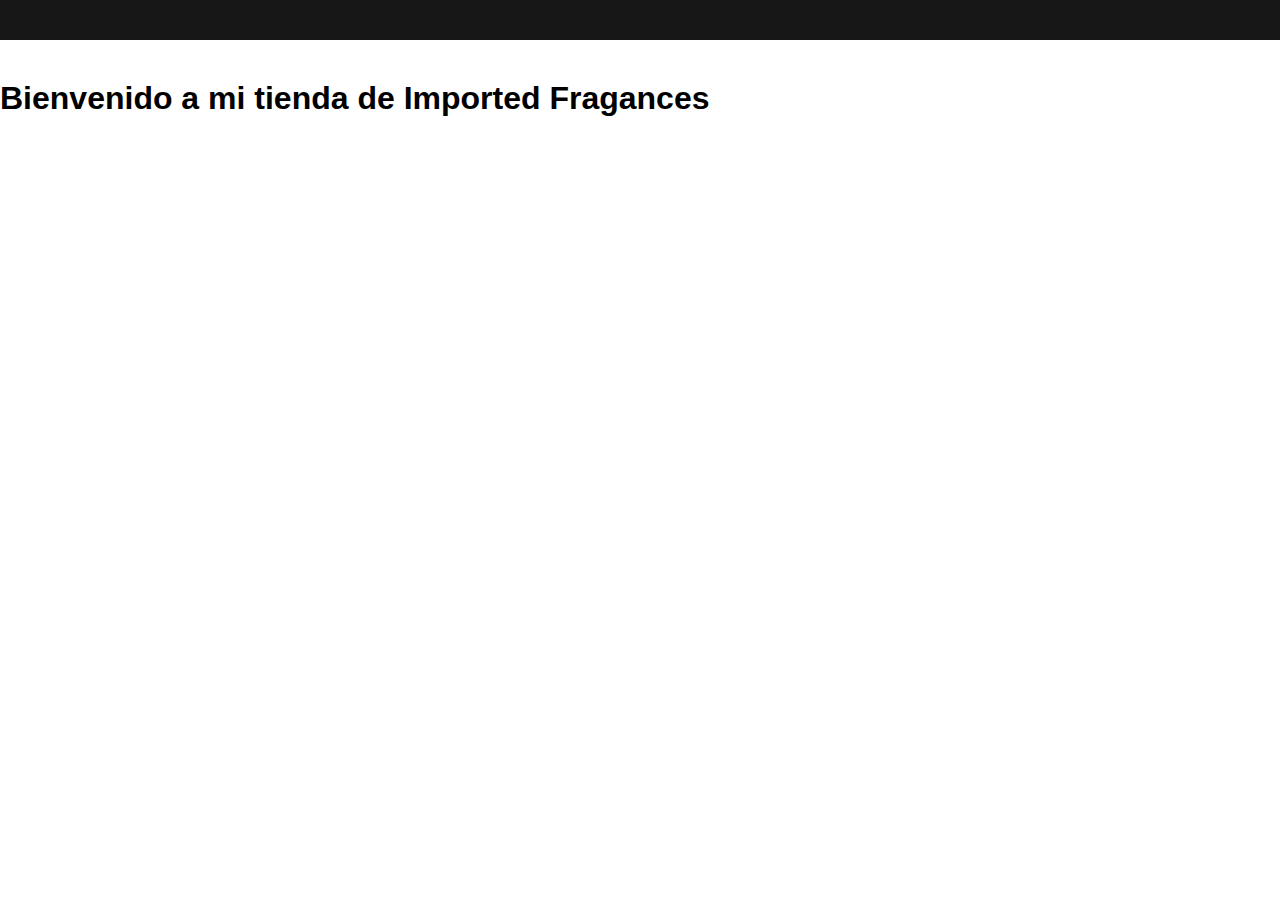
==== pages/index.html @ 60d571ef "simulador interactivo" ====
<!DOCTYPE html>
<html lang="en">
<head>
    <meta charset="UTF-8">
    <meta http-equiv="X-UA-Compatible" content="IE=edge">
    <meta name="viewport" content="width=device-width, initial-scale=1.0">
    <title>Imported fragances</title>
    <script src="../js/index.js"></script>
    <link rel="stylesheet" href="../css/style.css">
    <script src="../js/index.js"></script>
</head>
<body>
    <header>
        
    </header>

    <main>
        <h1>Bienvenido a mi tienda de Imported Fragances</h1>
    </main>

    <header>

    </header>
    
</body>
</html>
---- css/style.css ----
* {
  margin: 0;
  padding: 0;
  box-sizing: border-box;
}

body {
  font-family: Arial, sans-serif;
}

header {
  position: fixed;
  top: 0;
  left: 0;
  width: 100%;
  background-color: rgba(0, 0, 0, 0.7);
  color: #fff;
  padding: 20px;
  display: flex;
  justify-content: space-between;
  align-items: center;
}

.logo img {
  height: 50px;
}

nav ul {
  list-style: none;
  display: flex;
}

nav ul li {
  margin-right: 20px;
}

nav ul li a {
  color: #fff;
  text-decoration: none;
}

nav ul li a:hover {
  text-decoration: underline;
}

main {
  padding-top: 80px;
}

.hero-section {
  position: relative;
  height: 400px;
  margin-bottom: 50px;
}

.hero-image img {
  width: 100%;
  height: 100%;
  object-fit: cover;
}

.hero-content {
  position: absolute;
  top: 50%;
  left: 50%;
  transform: translate(-50%, -50%);
  text-align: center;
  color: #fff;
}

.title {
  font-size: 36px;
  font-weight: bold;
  margin-bottom: 20px;
}

.subtitle {
  font-size: 18px;
  margin-bottom: 40px;
}

.products-nav {
  background-color: rgba(0, 0, 0, 0.7);
  padding: 10px 20px;
}

.products-nav ul li {
  display: inline;
  margin-right: 20px;
}

.products-nav ul li a {
  color: #fff;
  text-decoration: none;
}

.products-nav ul li a:hover {
  text-decoration: underline;
}

.cards-section {
  display: flex;
  justify-content: center;
  align-items: center;
}

.card {
  width: 300px;
  border: 1px solid #ccc;
  border-radius: 5px;
  padding: 20px;
  margin: 10px;
  text-align: center;
}

.card img {
  width: 100%;
  height: 200px;
  object-fit: cover;
  border-radius: 5px;
  margin-bottom: 10px;
}

.card-title {
  font-size: 24px;
  font-weight: bold;
  margin-bottom: 10px;
}

.card-paragraph {
  margin-bottom: 10px;
}

.card-button {
  background-color: #007bff;
  color: #fff;
  border: none;
  padding: 10px 20px;
  border-radius: 5px;
  cursor: pointer;
}

footer {
  background-color: #f0f0f0;
  padding: 20px;
  text-align: center;
}

.social-media a {
  margin: 0 10px;
}

.social-media img {
  height: 30px;
}
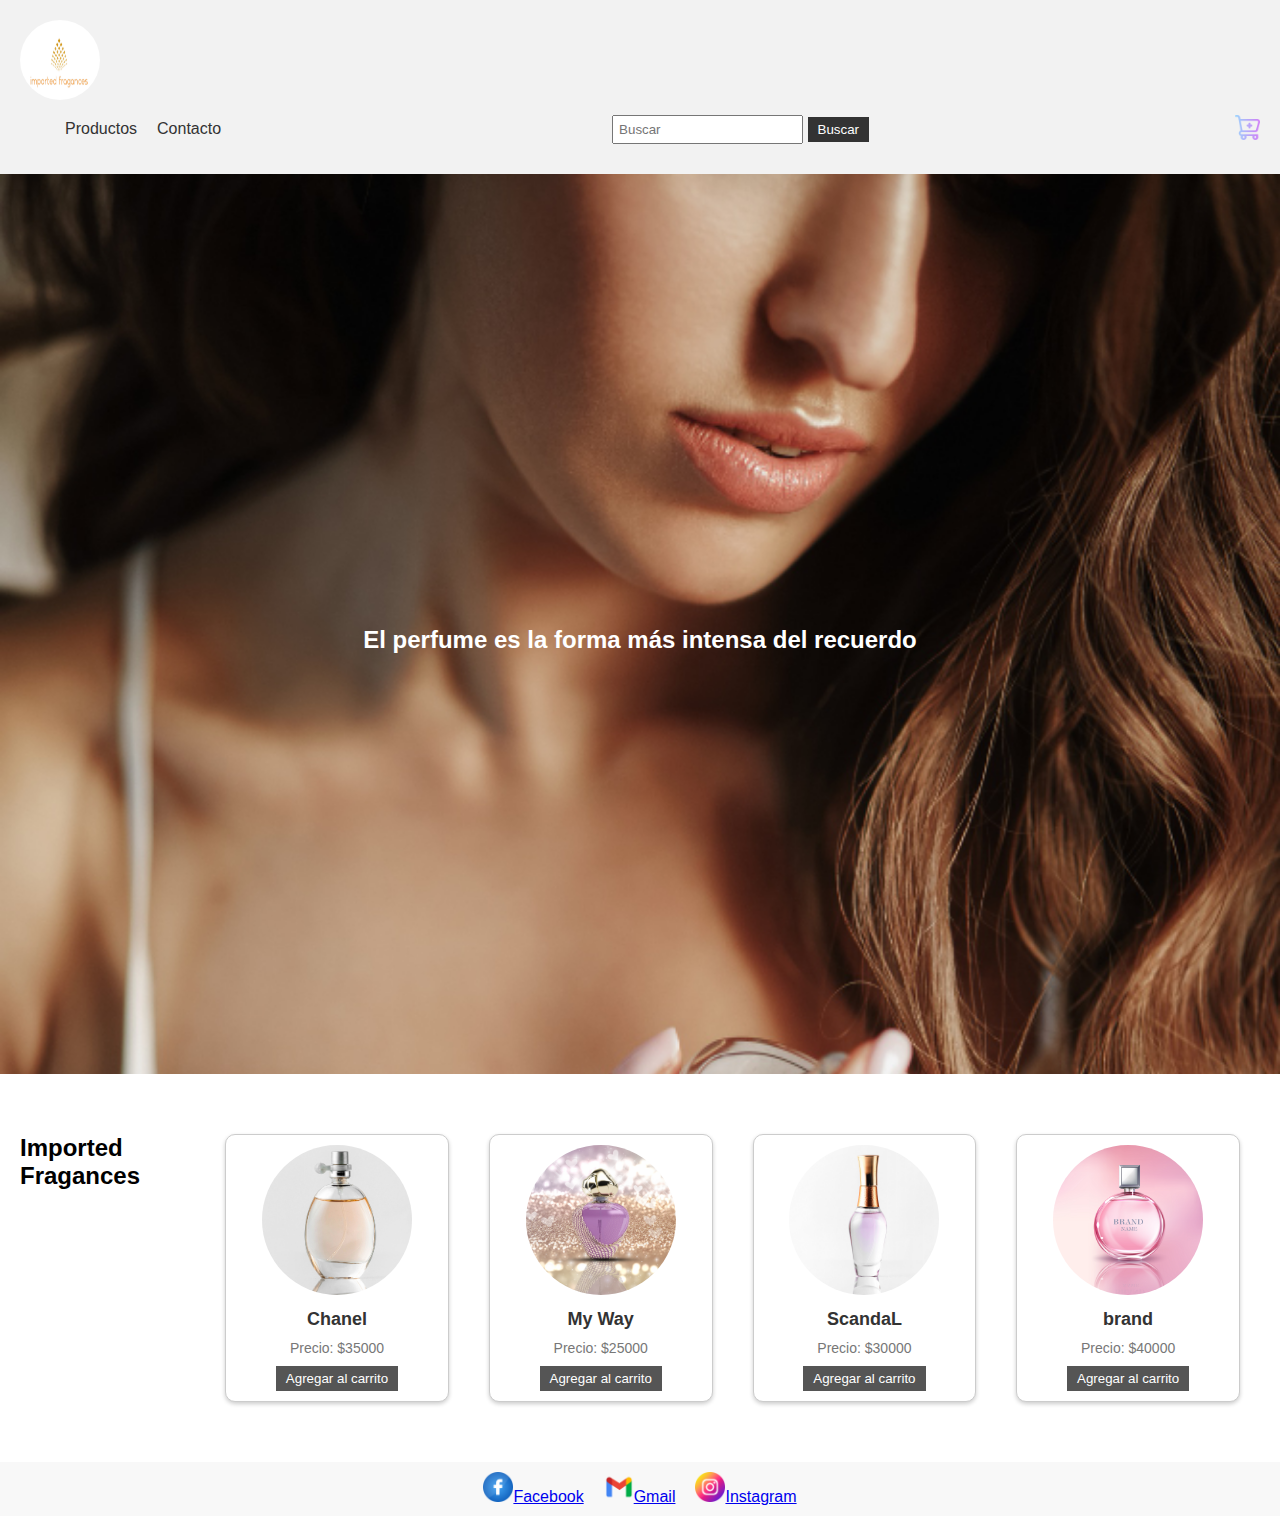
==== commit 371a029b: "html" ====
--- a/pages/index.html
+++ b/pages/index.html
@@ -5,23 +5,86 @@
     <meta http-equiv="X-UA-Compatible" content="IE=edge">
     <meta name="viewport" content="width=device-width, initial-scale=1.0">
     <title>Imported fragances</title>
-    <script src="../js/index.js"></script>
+    <script src="."></script>
     <link rel="stylesheet" href="../css/style.css">
-    <script src="../js/index.js"></script>
 </head>
 <body>
     <header>
+        <div class="logo">
+          <img src="../asset/IMG/Captura de pantalla 2023-06-18 005926.png" alt="Imported Fragances">
+        </div>
+        <nav>
+          <ul>
+            <li><a href="#productos">Productos</a></li>
+            <li><a href="#contacto">Contacto</a></li>
+          </ul>
+          <form>
+            <input type="text" placeholder="Buscar">
+            <button type="submit">Buscar</button>
+          </form>
+          <div class="cart">
+            <img src="../asset/IMG/anadir-a-la-cesta.png" alt="">
+          </div>
+        </nav>
+    </header>
+      
+    <main>
+        <section id="inicio">
+          <div class="intro">
+            <img src="../asset/IMG/novia-sostiene-botella-perfume-sus-brazos-tiernos.jpg" alt="Foto redonda">
+            <h1>El perfume es la forma más intensa del recuerdo</h1>
+          </div>
+        </section>
         
-    </header>
+        <section id="productos">
+          <h2>Imported Fragances</h2>
+          <div class="product-card">
+            <img src="../asset/IMG/botella-fragancia-vista-frontal-transparente-piso-blanco.jpg" alt="Producto 1">
+            <h3>Chanel</h3>
+            <p>Precio: $35000</p>
+            <div class="cart">
+                <button class="add-to-cart" onclick="addToCart(1)">Agregar al carrito</button>
+            </div>
+          </div>
+          
+          <div class="product-card">
+            <img src="../asset/IMG/perfume-container.jpg" alt="Producto 2">
+            <h3>My Way</h3>
+            <p>Precio: $25000</p>
+            <div class="cart">
+                <button class="add-to-cart" onclick="addToCart(2)">Agregar al carrito</button>
+            </div>
+          </div>
+          
+          <div class="product-card">
+            <img src="../asset/IMG/chanel.jpg" alt="Producto 3">
+            <h3>ScandaL</h3>
+            <p>Precio: $30000</p>
+            <div class="cart">
+                <button class="add-to-cart" onclick="addToCart(3)">Agregar al carrito</button>
+            </div>
+          </div>
+          
+          <div class="product-card">
+            <img src="../asset/IMG/brand.jpg" alt="Producto 4">
+            <h3>brand</h3>
+            <p>Precio: $40000</p>
+            <div class="cart">
+                <button class="add-to-cart" onclick="addToCart(4)">Agregar al carrito</button>
+            </div>
+          </div>
+        </section>
+    </main>
+                
+          <footer>
+            <ul>
+              <li><a href="#"><img src="../asset/IMG/facebook.png" alt="">Facebook</a></li>
+              <li><a href="#"><img src="../asset/IMG/gmail.png" alt="">Gmail</a></li>
+              <li><a href="#"><img src="../asset/IMG/instagram.png" alt="">Instagram</a></li>
+            </ul>
+          </footer>
+          </body>
+          </html>
 
-    <main>
-        <h1>Bienvenido a mi tienda de Imported Fragances</h1>
-    </main>
 
-    <header>
-
-    </header>
-    
-</body>
-</html>
     --- a/css/style.css
+++ b/css/style.css
@@ -1,155 +1,179 @@
-* {
+/* Estilos generales */
+body {
   margin: 0;
   padding: 0;
-  box-sizing: border-box;
-}
-
-body {
   font-family: Arial, sans-serif;
 }
 
+/* Estilo del header */
 header {
-  position: fixed;
-  top: 0;
-  left: 0;
-  width: 100%;
-  background-color: rgba(0, 0, 0, 0.7);
-  color: #fff;
+  background-color: #f2f2f2;
   padding: 20px;
-  display: flex;
-  justify-content: space-between;
-  align-items: center;
 }
 
-.logo img {
-  height: 50px;
-}
-
-nav ul {
-  list-style: none;
-  display: flex;
-}
-
-nav ul li {
+header .logo {
   margin-right: 20px;
 }
 
-nav ul li a {
-  color: #fff;
-  text-decoration: none;
+header .logo img {
+  width: 80px;
+  height: 80px;
+  border-radius: 50%;
 }
 
-nav ul li a:hover {
-  text-decoration: underline;
+header nav {
+  display: flex;
+  align-items: center;
+  justify-content: space-between;
 }
 
-main {
-  padding-top: 80px;
+header nav ul {
+  list-style: none;
+  display: flex;
+  align-items: center;
+  margin-right: 20px;
 }
 
-.hero-section {
-  position: relative;
-  height: 400px;
-  margin-bottom: 50px;
+header nav ul li {
+  margin-right: 10px;
 }
 
-.hero-image img {
-  width: 100%;
-  height: 100%;
-  object-fit: cover;
+header nav ul li a {
+  text-decoration: none;
+  color: #333;
+  padding: 5px;
 }
 
-.hero-content {
+header form {
+  margin-right: 10px;
+}
+
+header form input[type="text"] {
+  padding: 5px;
+}
+
+header form button[type="submit"] {
+  padding: 5px 10px;
+  background-color: #333;
+  color: #fff;
+  border: none;
+  cursor: pointer;
+}
+
+header .cart img {
+  width: 25px;
+  height: 25px;
+}
+
+/* Estilo para secciones del main */
+section {
+  margin-bottom: 20px;
+}
+
+/* Estilos adicionales según tus necesidades */
+
+
+/* Estilo de la primera sección */
+#inicio {
+  background-color: #f2f2f2; /* Color de fondo para la sección */
+}
+
+#inicio .intro {
+  position: relative;
+  width: 100%;
+  height: 100vh; /* Altura del 100% del viewport */
+  overflow: hidden;
+  z-index: 1; /* Asegura que la sección esté en una capa inferior */
+}
+
+#inicio .intro img {
+  position: absolute;
+  top: 0;
+  left: 50%;
+  transform: translateX(-50%);
+  width: 100%;
+  height: auto;
+}
+
+#inicio .intro h1 {
   position: absolute;
   top: 50%;
   left: 50%;
   transform: translate(-50%, -50%);
-  text-align: center;
-  color: #fff;
-}
-
-.title {
-  font-size: 36px;
-  font-weight: bold;
-  margin-bottom: 20px;
-}
-
-.subtitle {
-  font-size: 18px;
-  margin-bottom: 40px;
-}
-
-.products-nav {
-  background-color: rgba(0, 0, 0, 0.7);
-  padding: 10px 20px;
-}
-
-.products-nav ul li {
-  display: inline;
-  margin-right: 20px;
-}
-
-.products-nav ul li a {
-  color: #fff;
-  text-decoration: none;
-}
-
-.products-nav ul li a:hover {
-  text-decoration: underline;
-}
-
-.cards-section {
-  display: flex;
-  justify-content: center;
-  align-items: center;
-}
-
-.card {
-  width: 300px;
-  border: 1px solid #ccc;
-  border-radius: 5px;
-  padding: 20px;
-  margin: 10px;
+  color: #ffffff;
+  font-size: 24px;
   text-align: center;
 }
 
-.card img {
-  width: 100%;
-  height: 200px;
-  object-fit: cover;
-  border-radius: 5px;
-  margin-bottom: 10px;
+/* Resto de estilos... */
+
+
+/* Estilos para las tarjetas de producto */
+#productos {
+  display: flex;
+  justify-content: center;
+  padding: 20px;
 }
 
-.card-title {
-  font-size: 24px;
-  font-weight: bold;
-  margin-bottom: 10px;
+.product-card {
+  width: 250px;
+  margin: 20px;
+  padding: 10px;
+  border: 1px solid #ccc;
+  text-align: center;
+  background-color: #fff;
+  border-radius: 10px;
+  box-shadow: 0 2px 4px rgba(0, 0, 0, 0.2);
 }
 
-.card-paragraph {
+.product-card img {
+  width: 150px;
+  height: 150px;
+  object-fit: cover;
   margin-bottom: 10px;
+  border-radius: 50%;
 }
 
-.card-button {
-  background-color: #007bff;
+.product-card h3 {
+  margin: 0;
+  font-size: 18px;
+  color: #333;
+}
+
+.product-card p {
+  margin: 10px 0;
+  font-size: 14px;
+  color: #777;
+}
+
+.product-card .cart button {
+  padding: 5px 10px;
+  background-color: #555;
   color: #fff;
   border: none;
-  padding: 10px 20px;
-  border-radius: 5px;
-  cursor: pointer;
 }
 
+/* Estilos para el footer */
 footer {
-  background-color: #f0f0f0;
-  padding: 20px;
-  text-align: center;
+  background-color: #f8f8f8;
+  padding: 10px;
 }
 
-.social-media a {
+footer ul {
+  display: flex;
+  justify-content: center;
+  list-style: none;
+  margin: 0;
+  padding: 0;
+}
+
+footer ul li {
   margin: 0 10px;
 }
 
-.social-media img {
-  height: 30px;
-}+footer ul li a img {
+  width: 30px;
+}
+
+
+
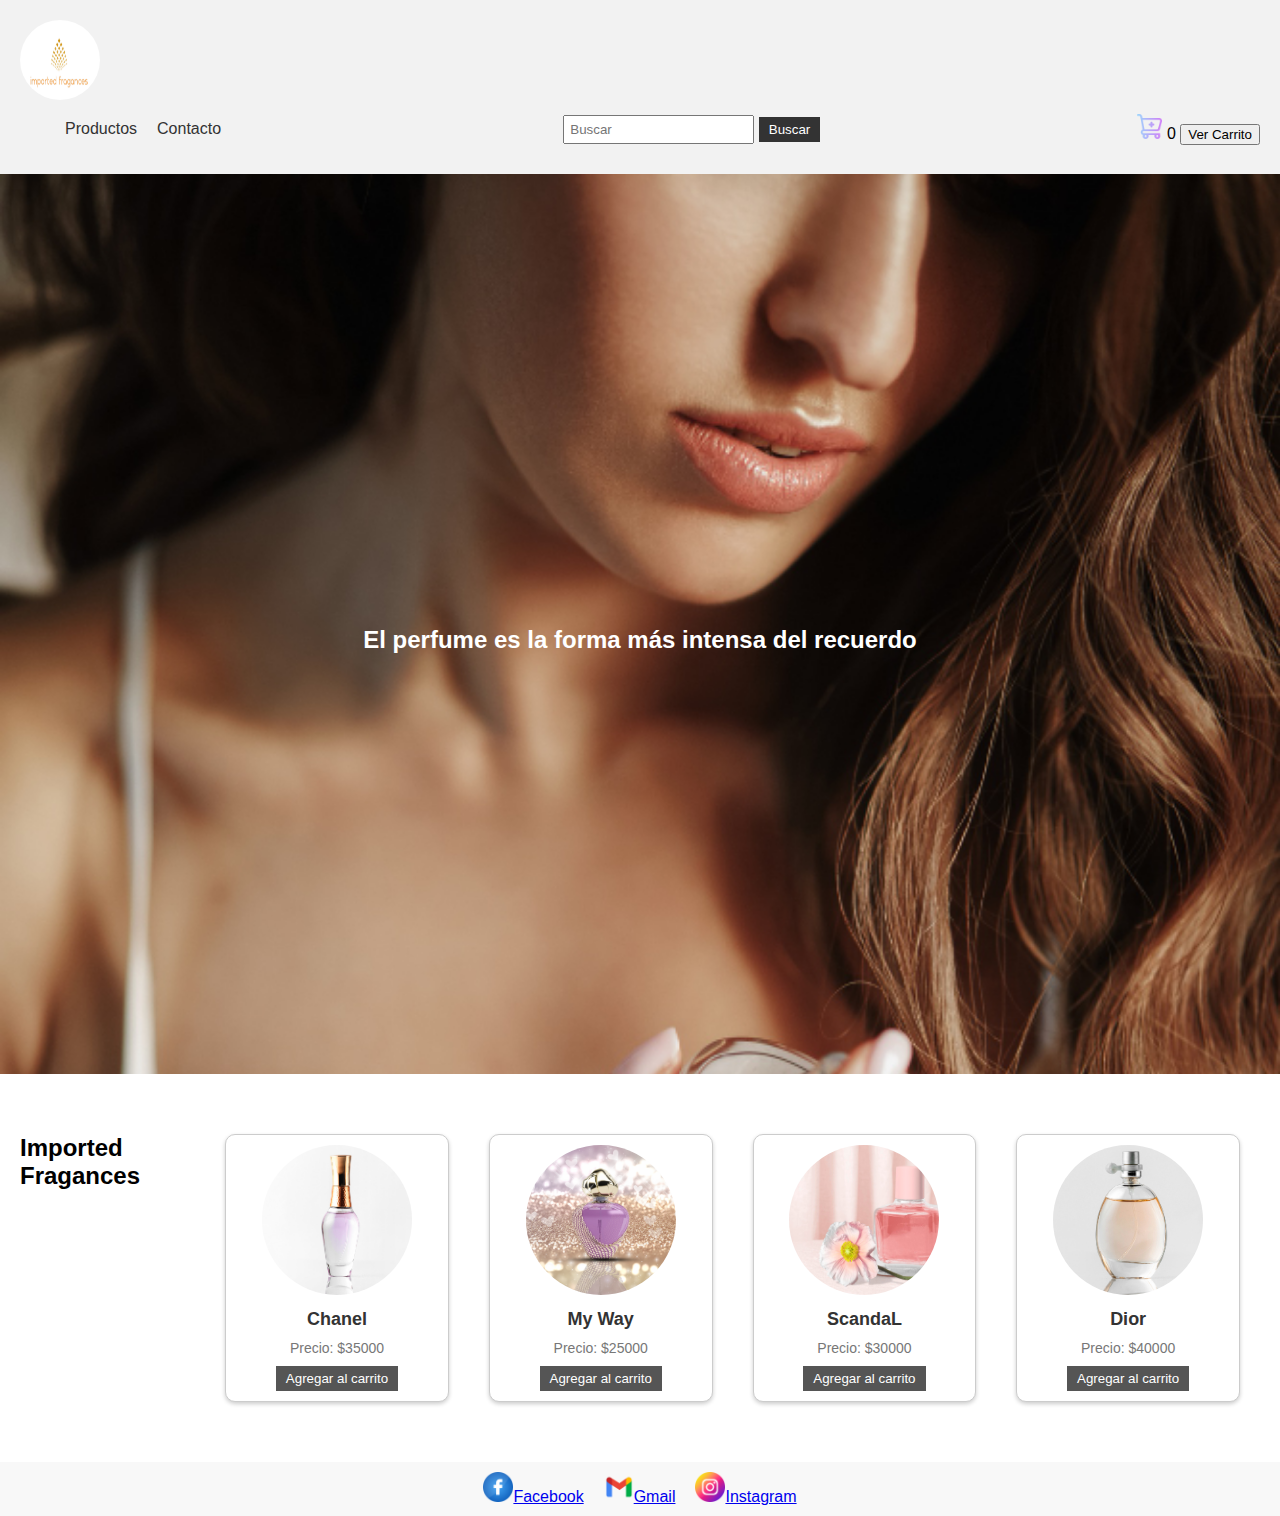
==== commit 46beeabd: "Tercera pre-entrega, Json, Storage, Dom, eventos del usuario" ====
--- a/pages/index.html
+++ b/pages/index.html
@@ -5,8 +5,44 @@
     <meta http-equiv="X-UA-Compatible" content="IE=edge">
     <meta name="viewport" content="width=device-width, initial-scale=1.0">
     <title>Imported fragances</title>
-    <script src="."></script>
     <link rel="stylesheet" href="../css/style.css">
+    <style>
+      /* Estilos para la ventana emergente */
+      #cartModal {
+        display: none;
+        position: fixed;
+        z-index: 1;
+        left: 0;
+        top: 0;
+        width: 100%;
+        height: 100%;
+        overflow: auto;
+        background-color: rgba(0, 0, 0, 0.5);
+      }
+
+      .modal-content {
+        background-color: #fefefe;
+        margin: 10% auto;
+        padding: 20px;
+        border: 1px solid #888;
+        width: 80%;
+      }
+
+      .close {
+        color: #aaa;
+        float: right;
+        font-size: 28px;
+        font-weight: bold;
+        cursor: pointer;
+      }
+
+      .close:hover,
+      .close:focus {
+        color: black;
+        text-decoration: none;
+        cursor: pointer;
+      }
+    </style>
 </head>
 <body>
     <header>
@@ -18,12 +54,14 @@
             <li><a href="#productos">Productos</a></li>
             <li><a href="#contacto">Contacto</a></li>
           </ul>
-          <form>
-            <input type="text" placeholder="Buscar">
+          <form id="searchForm">
+            <input type="text" placeholder="Buscar" id="searchInput">
             <button type="submit">Buscar</button>
           </form>
           <div class="cart">
             <img src="../asset/IMG/anadir-a-la-cesta.png" alt="">
+            <span id="cartCount">0</span>
+            <button id="cartButton">Ver Carrito</button>
           </div>
         </nav>
     </header>
@@ -39,52 +77,73 @@
         <section id="productos">
           <h2>Imported Fragances</h2>
           <div class="product-card">
-            <img src="../asset/IMG/botella-fragancia-vista-frontal-transparente-piso-blanco.jpg" alt="Producto 1">
+            <img src="../asset/IMG/chanel.jpg" alt="Chanel">
             <h3>Chanel</h3>
             <p>Precio: $35000</p>
             <div class="cart">
-                <button class="add-to-cart" onclick="addToCart(1)">Agregar al carrito</button>
+                <button class="add-to-cart" data-product-name="Chanel">Agregar al carrito</button>
             </div>
           </div>
           
           <div class="product-card">
-            <img src="../asset/IMG/perfume-container.jpg" alt="Producto 2">
+            <img src="../asset/IMG/perfume-container.jpg" alt="My Way">
             <h3>My Way</h3>
             <p>Precio: $25000</p>
             <div class="cart">
-                <button class="add-to-cart" onclick="addToCart(2)">Agregar al carrito</button>
+                <button class="add-to-cart" data-product-name="My Way">Agregar al carrito</button>
             </div>
           </div>
           
           <div class="product-card">
-            <img src="../asset/IMG/chanel.jpg" alt="Producto 3">
+            <img src="../asset/IMG/botella-perfume-producto-belleza.jpg" alt="ScandaL">
             <h3>ScandaL</h3>
             <p>Precio: $30000</p>
             <div class="cart">
-                <button class="add-to-cart" onclick="addToCart(3)">Agregar al carrito</button>
+                <button class="add-to-cart" data-product-name="ScandaL">Agregar al carrito</button>
             </div>
           </div>
           
           <div class="product-card">
-            <img src="../asset/IMG/brand.jpg" alt="Producto 4">
-            <h3>brand</h3>
+            <img src="../asset/IMG/botella-fragancia-vista-frontal-transparente-piso-blanco.jpg" alt="Dior">
+            <h3>Dior</h3>
             <p>Precio: $40000</p>
             <div class="cart">
-                <button class="add-to-cart" onclick="addToCart(4)">Agregar al carrito</button>
+                <button class="add-to-cart" data-product-name="Dior">Agregar al carrito</button>
             </div>
           </div>
         </section>
     </main>
                 
-          <footer>
-            <ul>
-              <li><a href="#"><img src="../asset/IMG/facebook.png" alt="">Facebook</a></li>
-              <li><a href="#"><img src="../asset/IMG/gmail.png" alt="">Gmail</a></li>
-              <li><a href="#"><img src="../asset/IMG/instagram.png" alt="">Instagram</a></li>
-            </ul>
-          </footer>
-          </body>
-          </html>
+    <footer>
+        <ul>
+          <li><a href="#"><img src="../asset/IMG/facebook.png" alt="">Facebook</a></li>
+          <li><a href="#"><img src="../asset/IMG/gmail.png" alt="">Gmail</a></li>
+          <li><a href="#"><img src="../asset/IMG/instagram.png" alt="">Instagram</a></li>
+        </ul>
+    </footer>
+
+    <!-- Ventana emergente del carrito de compra -->
+    <div id="cartModal">
+      <div class="modal-content">
+        <span class="close">&times;</span>
+        <h3>Carrito de Compra</h3>
+        <div id="cartProducts"></div>
+        <p id="cartTotal"></p>
+      </div>
+    </div>
+
+    <script src="../js/index.js"></script>
+</body>
+</html>
 
 
-    +
+
+
+
+
+
+
+
+
+
--- a/css/style.css
+++ b/css/style.css
@@ -105,7 +105,7 @@
   text-align: center;
 }
 
-/* Resto de estilos... */
+
 
 
 /* Estilos para las tarjetas de producto */
@@ -153,6 +153,22 @@
   border: none;
 }
 
+/* Estilos adicionales según tus necesidades */
+.add-to-cart {
+  background-color: #333;
+  color: #fff;
+  border: none;
+  cursor: pointer;
+  padding: 5px 10px;
+  transition: background-color 0.3s, color 0.3s;
+}
+
+.add-to-cart:hover {
+  background-color: #fff;
+  color: #333;
+}
+
+
 /* Estilos para el footer */
 footer {
   background-color: #f8f8f8;
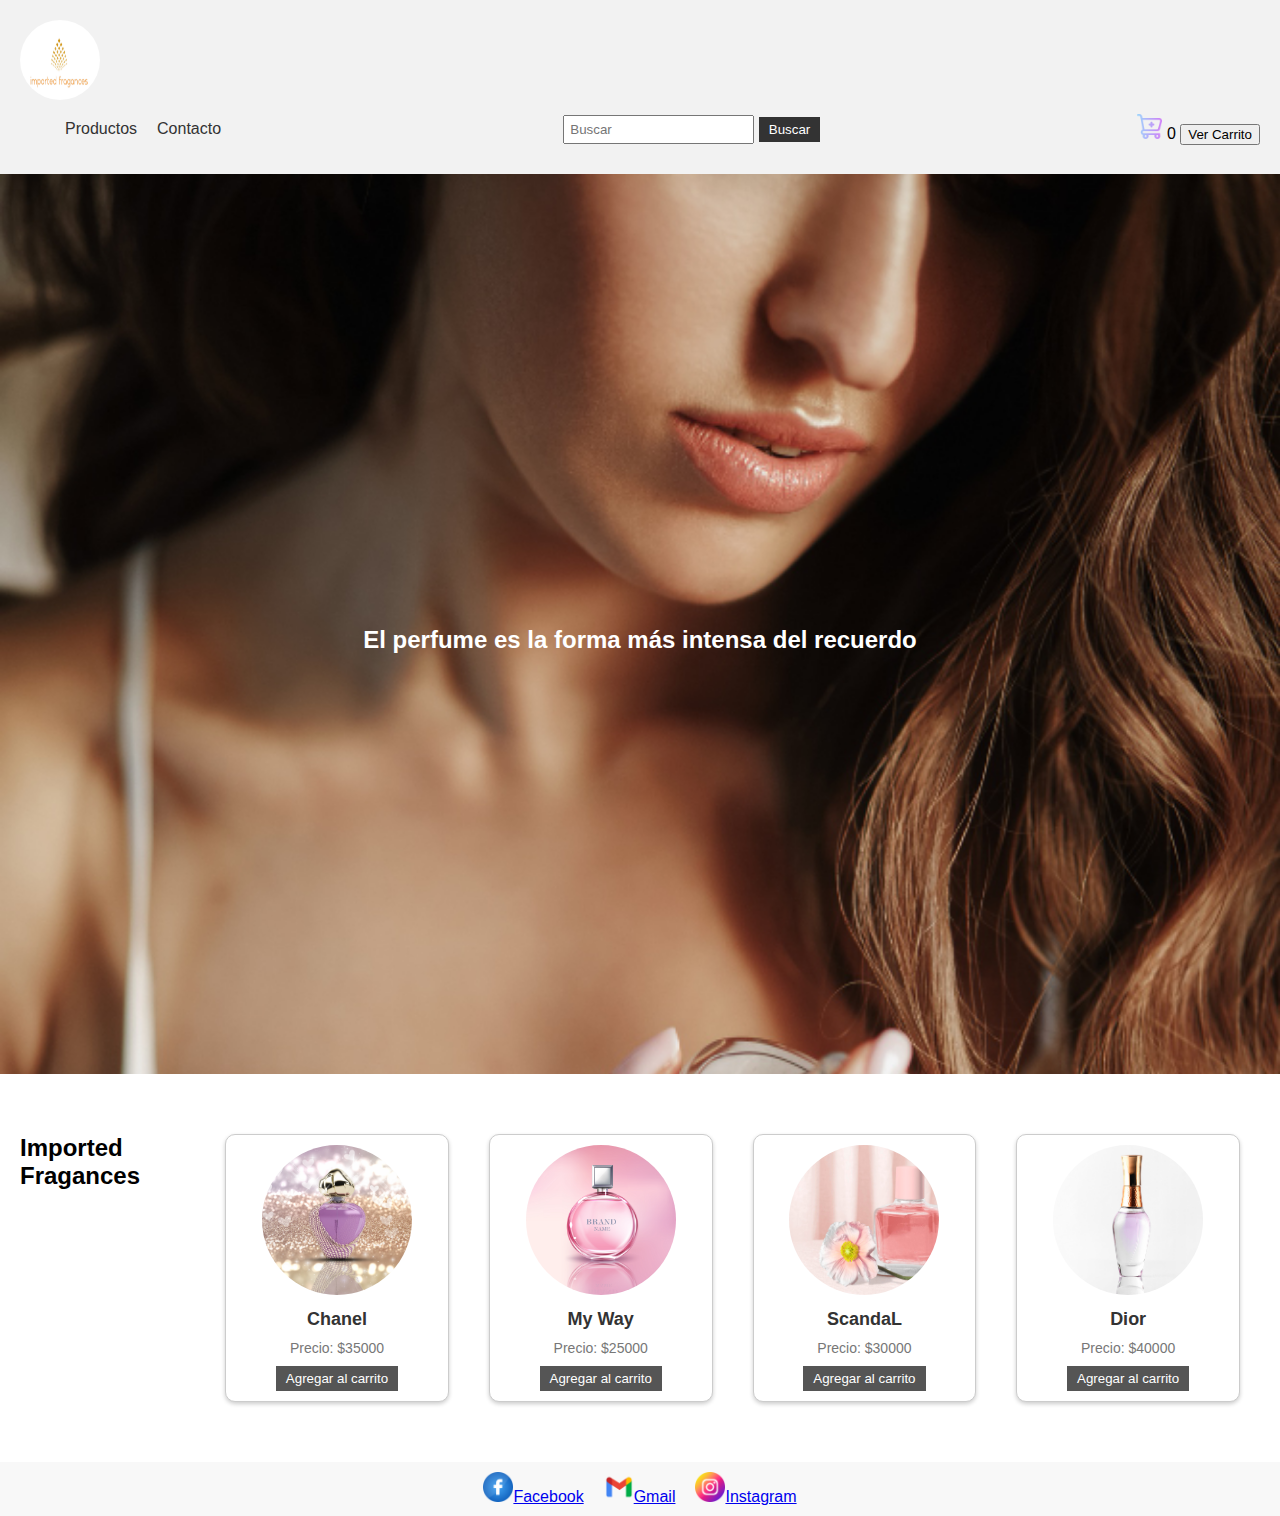
==== commit d52f332c: "Proyecto final Schaffer" ====
--- a/pages/index.html
+++ b/pages/index.html
@@ -7,7 +7,7 @@
     <title>Imported fragances</title>
     <link rel="stylesheet" href="../css/style.css">
     <style>
-      /* Estilos para la ventana emergente */
+      /* Estilos para la ventana emergente del carrito */
       #cartModal {
         display: none;
         position: fixed;
@@ -42,12 +42,26 @@
         text-decoration: none;
         cursor: pointer;
       }
+
+      /* Estilos para los mensajes emergentes */
+      .message {
+        display: none;
+        position: fixed;
+        z-index: 2;
+        top: 50%;
+        left: 50%;
+        transform: translate(-50%, -50%);
+        background-color: #fff;
+        padding: 10px;
+        border: 1px solid #ccc;
+        box-shadow: 0px 2px 8px rgba(0, 0, 0, 0.1);
+      }
     </style>
 </head>
 <body>
     <header>
         <div class="logo">
-          <img src="../asset/IMG/Captura de pantalla 2023-06-18 005926.png" alt="Imported Fragances">
+          <img src="../asset/IMG/logo.png" alt="Imported Fragances">
         </div>
         <nav>
           <ul>
@@ -59,7 +73,7 @@
             <button type="submit">Buscar</button>
           </form>
           <div class="cart">
-            <img src="../asset/IMG/anadir-a-la-cesta.png" alt="">
+            <img src="../asset/IMG/carrito.png" alt="">
             <span id="cartCount">0</span>
             <button id="cartButton">Ver Carrito</button>
           </div>
@@ -77,7 +91,7 @@
         <section id="productos">
           <h2>Imported Fragances</h2>
           <div class="product-card">
-            <img src="../asset/IMG/chanel.jpg" alt="Chanel">
+            <img src="../asset/IMG/perfume-container.jpg" alt="Chanel">
             <h3>Chanel</h3>
             <p>Precio: $35000</p>
             <div class="cart">
@@ -86,7 +100,7 @@
           </div>
           
           <div class="product-card">
-            <img src="../asset/IMG/perfume-container.jpg" alt="My Way">
+            <img src="../asset/IMG/brand.jpg" alt="My Way">
             <h3>My Way</h3>
             <p>Precio: $25000</p>
             <div class="cart">
@@ -95,7 +109,7 @@
           </div>
           
           <div class="product-card">
-            <img src="../asset/IMG/botella-perfume-producto-belleza.jpg" alt="ScandaL">
+            <img src="../asset/IMG/perfumerosa.jpg" alt="ScandaL">
             <h3>ScandaL</h3>
             <p>Precio: $30000</p>
             <div class="cart">
@@ -104,7 +118,7 @@
           </div>
           
           <div class="product-card">
-            <img src="../asset/IMG/botella-fragancia-vista-frontal-transparente-piso-blanco.jpg" alt="Dior">
+            <img src="../asset/IMG/chanel.jpg" alt="Dior">
             <h3>Dior</h3>
             <p>Precio: $40000</p>
             <div class="cart">
@@ -129,21 +143,14 @@
         <h3>Carrito de Compra</h3>
         <div id="cartProducts"></div>
         <p id="cartTotal"></p>
+        <button id="comprarButton">Comprar</button>
       </div>
     </div>
 
+    <!-- Mensajes emergentes -->
+    <div class="message" id="mensaje">Producto agregado al carrito</div>
+    <div class="message" id="compraMensaje">¡Gracias por su compra!</div>
+
     <script src="../js/index.js"></script>
 </body>
-</html>
-
-
-
-
-
-
-
-
-
-
-
-
+</html>